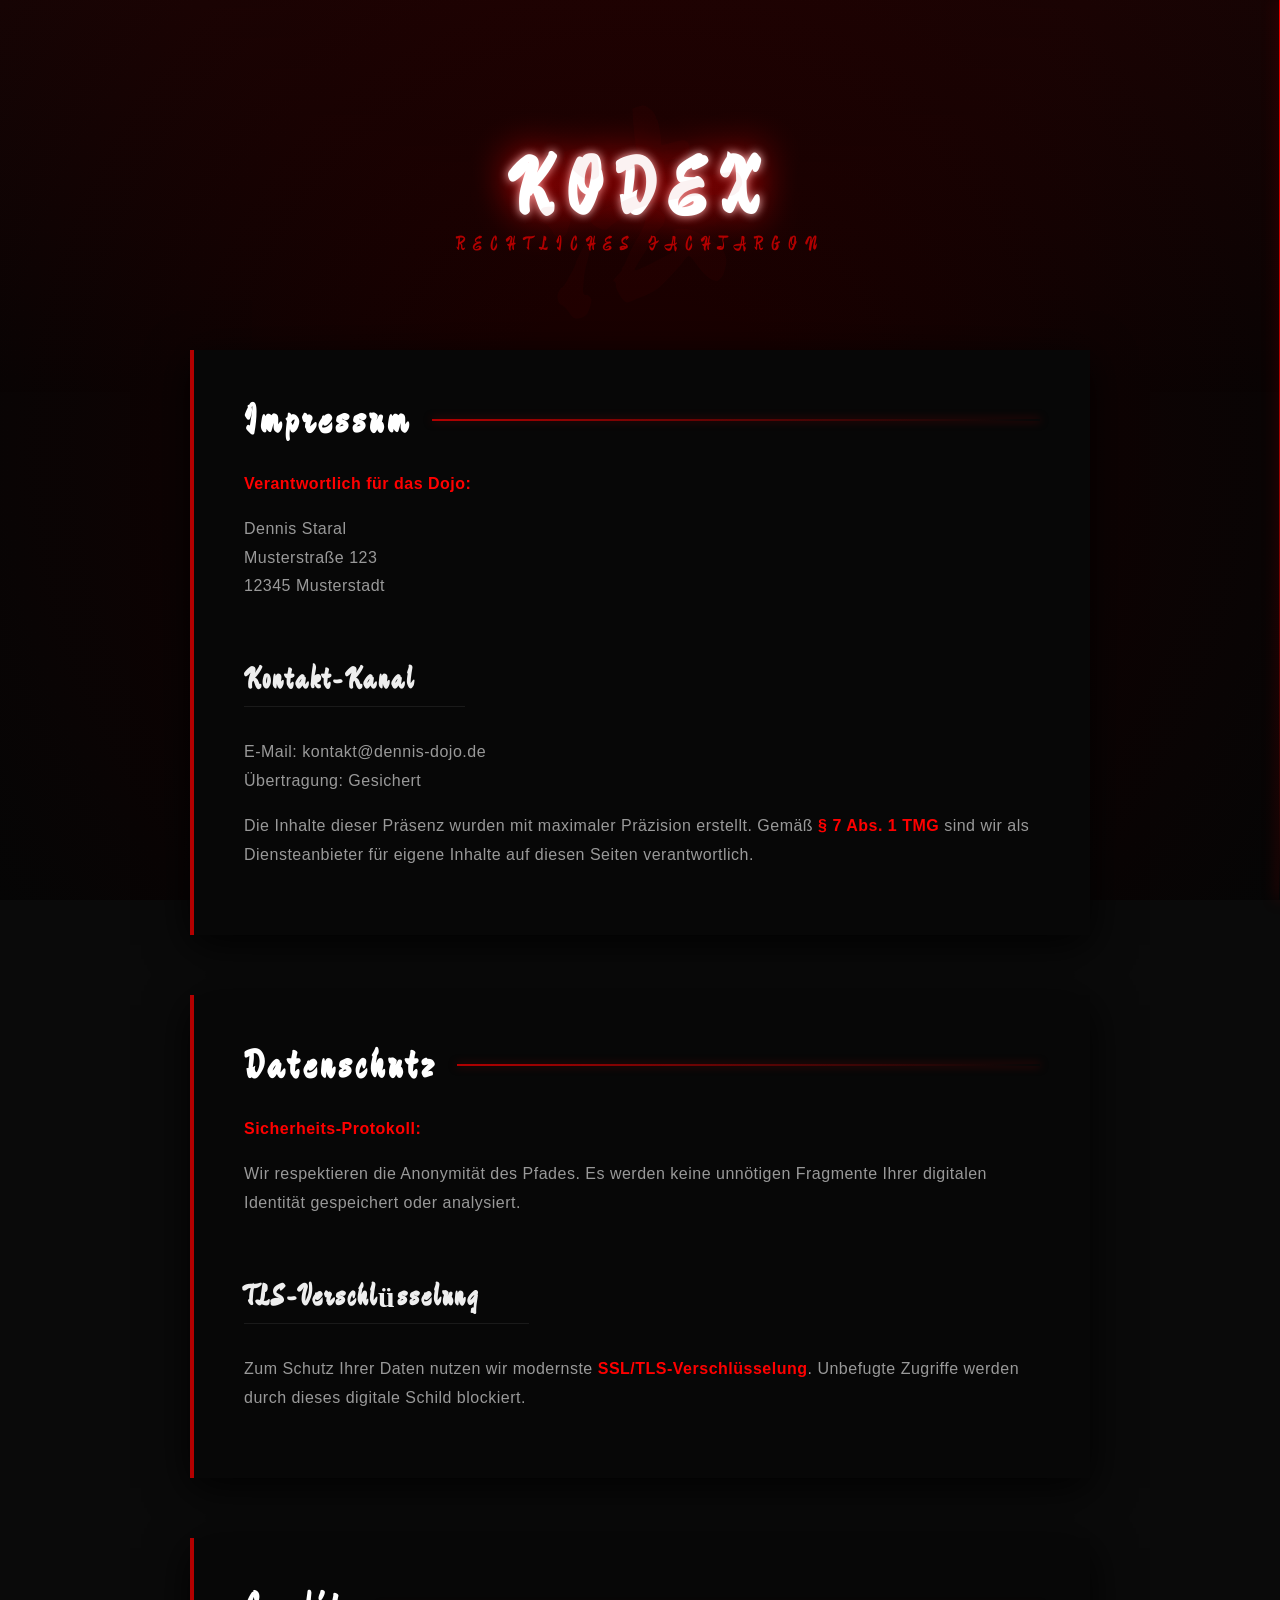
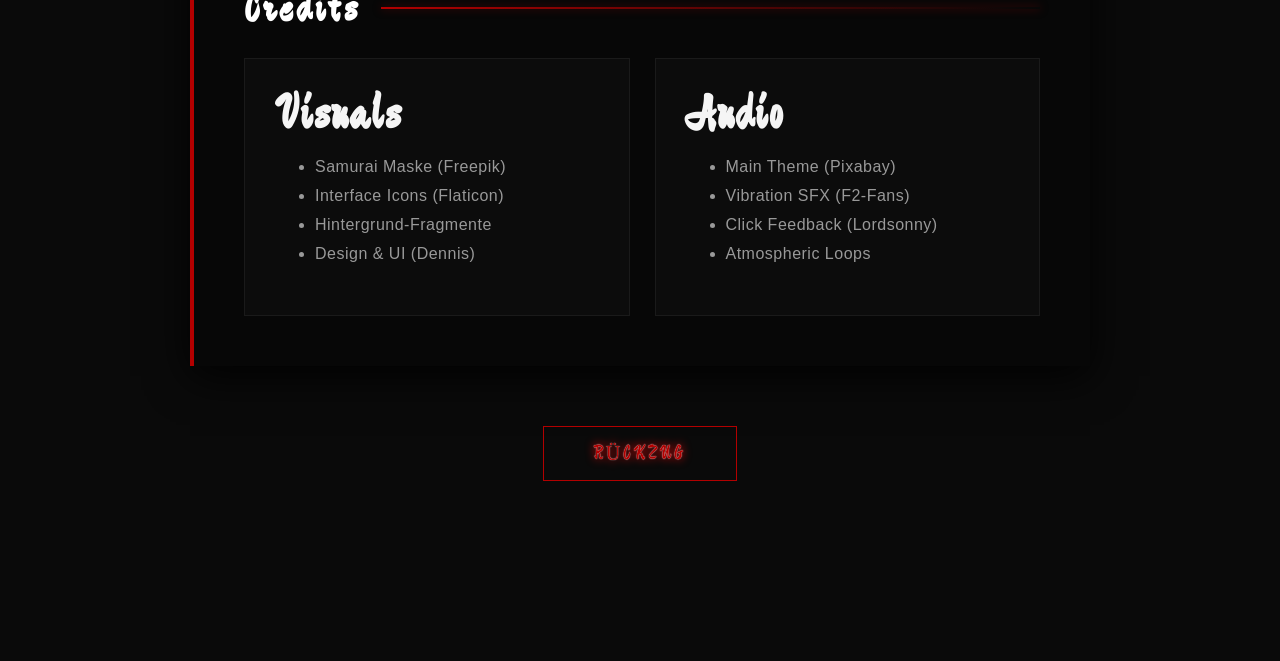
==== Portfolio/data.html @ c346a445 "Add files via upload" ====
<!DOCTYPE html>
<html lang="de" onmouseenter="themePlay()" onmouseleave="themeFinish()">

<head>
    <meta charset="UTF-8">
    <meta name="viewport" content="width=device-width, initial-scale=1.0">
    <link href="https://fonts.googleapis.com/css2?family=Ma+Shan+Zheng&display=swap" rel="stylesheet">
    <link rel="stylesheet" href="style.css">
    <link rel="stylesheet" href="data.css">
    <title>サムライのポートフォリオ</title>
</head>

<body>
    <div class="scrollbar-line"></div>
    <div class="body-bg"></div>
    <div id="message-box"><b>KLeiner Fehler:</b> Bitte klicke zuerst auf die Seite<b> ⤦</b><br>e.message</div>

    <header>
        <div class="header-bg">法</div>
        <div class="header-name">
            <h1>KODEX</h1>
            <span class="header-text">Rechtliches Fachjargon</span>
        </div>
    </header>

    <main>
        <div class="main-zone" id="impressum" onmouseenter="skillsPlay()">
            <div class="main-name">
                <h2>Impressum</h2>
                <div class="main-line"></div>
            </div>

            <div class="main-text">
                <p><b>Verantwortlich für das Dojo:</b></p>
                <p>Dennis Staral<br>Musterstraße 123<br>12345 Musterstadt</p>

                <h3>Kontakt-Kanal</h3>
                <p>E-Mail: kontakt@dennis-dojo.de<br>
                Übertragung: Gesichert</p>

                <p>Die Inhalte dieser Präsenz wurden mit maximaler Präzision erstellt. Gemäß <b>§ 7 Abs. 1 TMG</b> sind wir als Diensteanbieter für eigene Inhalte auf diesen Seiten verantwortlich.</p>
            </div>
        </div>

        <div class="main-zone" id="data" onmouseenter="skillsPlay()">
            <div class="main-name">
                <h2>Datenschutz</h2>
                <div class="main-line"></div>
            </div>

            <div class="main-text">
                <p><b>Sicherheits-Protokoll:</b></p>
                <p>Wir respektieren die Anonymität des Pfades. Es werden keine unnötigen Fragmente Ihrer digitalen Identität gespeichert oder analysiert.</p>

                <h3>TLS-Verschlüsselung</h3>
                <p>Zum Schutz Ihrer Daten nutzen wir modernste <b>SSL/TLS-Verschlüsselung</b>. Unbefugte Zugriffe werden durch dieses digitale Schild blockiert.</p>
            </div>
        </div>

        <div class="main-zone" id="credits" onmouseenter="skillsPlay()">
            <div class="main-name">
                <h2>Credits</h2>
                <div class="main-line"></div>
            </div>

            <div class="credit-grid">
                <div class="credit-zone">
                    <h3>Visuals</h3>
                    <div class="main-text">
                        <ul>
                            <li>Samurai Maske (Freepik)</li>
                            <li>Interface Icons (Flaticon)</li>
                            <li>Hintergrund-Fragmente</li>
                            <li>Design & UI (Dennis)</li>
                        </ul>
                    </div>
                </div>

                <div class="credit-zone">
                    <h3>Audio</h3>
                    <div class="main-text">
                        <ul>
                            <li>Main Theme (Pixabay)</li>
                            <li>Vibration SFX (F2-Fans)</li>
                            <li>Click Feedback (Lordsonny)</li>
                            <li>Atmospheric Loops</li>
                        </ul>
                    </div>
                </div>
            </div>
        </div>

        <div class="link">
            <span class="exit" id="dataLink" onmouseenter="exitPlay()" onclick="dataBackLink()">RÜCKZUG</span>
        </div>
    </main>

    <script src="audio.js"></script>
    <script src="data.js"></script>
</body>

</html>
---- Portfolio/style.css ----
/*--------------------------------------------------
                        Body
--------------------------------------------------*/
body {
    margin: 0;
    background-color: #0a0a0a;
    font-family: 'Ma Shan Zheng', cursive;
    color: #f5f5f5;
    overflow-x: hidden;
    min-height: 100vh;
    letter-spacing: 1px;
    cursor: default;
}

.scrollbar-line {
    position: fixed;
    top: 0;
    right: -0.5px;
    width: 2px;
    height: 100vh;
    background: linear-gradient(to bottom, #ff0000 0%, #b30000 50%, #b3000000 100%);
    z-index: 10;
    box-shadow: 0 0 15px #ff000099;
}

/*--------------------------------------------------
                        Header
--------------------------------------------------*/

svg {
    position: absolute;
    top: 0;
    left: 0;
    width: 100%;
    height: 100%;
    z-index: -1;
}

.header-nav {
    position: absolute;
    top: 0;
    left: 0;
    width: 100%;
    height: 100%;
    z-index: 10;
    pointer-events: none;
}

.item {
    font-size: 50px;
    transition: 0.3s;
    text-shadow: 0 0 1px #fff, 0 0 10px #ff0000;
}

.item:hover {
    transform: scale(1.25);
    letter-spacing: 3px;
    text-shadow: 0 0 40px #ff0000, 0 0 10px #fff;
}

.header-nav .item,
.header-logo {
    position: absolute;
    cursor: pointer;
    user-select: none;
    z-index: 10;
    pointer-events: auto;
}


.header-img img {
    width: 100%;
    height: 100%;
}

/*--------------------------------------------------
                        Exit
--------------------------------------------------*/

.exit {
    position: fixed;
    bottom: 30px;
    right: 30px;
    font-size: 30px;
    color: #b30000;
    border-bottom: 2px solid #b30000;
    text-shadow: 0 0 1px #fff, 0 0 10px #ff0000;
    z-index: 10;
    transition: 0.3s;
    cursor: pointer;
}

.exit:hover {
    transform: scale(1.25);
    letter-spacing: 3px;
    color: #d2b04c;
    text-shadow: 0 0 60px #fff, 0 0 10px #ff0000;
}

/*--------------------------------------------------
                        Footer
--------------------------------------------------*/

footer {
    background: #111;
    border-top: 1px solid #b30000;
    padding: 20px 0;
    margin-top: 50px;
}

.footer-nav {
    display: grid;
    grid-template-columns: repeat(3, 1fr);
    gap: 20px;
    text-align: center;
}

h1 {
    color: #be0000;
    margin-bottom: 55px;
    letter-spacing: 2px;
    font-size: 48px;
}

h2 {
    font-size: 35px;
    letter-spacing: 2px;
}

h3 {
    font-size: 48px;
    letter-spacing: 2px;
    margin: 10px 0;
}

#data-li {
    font-size: 28px;
    color: #d2b04c;
    border-bottom: 2px solid #be0000;
}

#data-li:hover {
    font-size: 35px;
    color: #be0000;
    padding-left: 5px;
    border-left: 5px solid #d2b04c;
    border-bottom: 0px solid;
    cursor: pointer;
}

.footer-link:hover {
    color: #be0000;
    padding-left: 10px;
    border-left: 5px solid #d2b04c;
    cursor: pointer;
}

.footer-name {
    color: #d2b04c;
    text-shadow: 0 0 60px #fff, 0 0 20px #be0000;
    font-size: 48px;
    padding-top: 45px;
}

/*--------------------------------------------------
                    Message-Box
--------------------------------------------------*/
#message-box {
    position: fixed;
    top: 10%;
    left: 50%;
    transform: translateX(-50%);
    background: #b30000e6;
    color: white;
    padding: 15px 30px;
    border-radius: 5px;
    font-family: sans-serif;
    font-weight: bold;
    font-size: 16px;
    box-shadow: 0 10px 30px #0000004d;
    z-index: 10;
    opacity: 0;
    pointer-events: none;
    transition: opacity 0.5s ease, transform 0.5s ease;
}

#message-box.show {
    opacity: 1;
    transform: translateX(-50%) translateY(20px);
}

/*--------------------------------------------------
                    Scrollbar
--------------------------------------------------*/
::-webkit-scrollbar {
    width: 15px;
}

::-webkit-scrollbar-thumb {
    background: #be0000;
    border-radius: 2.5px;
}

::-webkit-scrollbar-track {
    background: #0a0a0a;
}
---- Portfolio/data.css ----
/*--------------------------------------------------
                        Body
--------------------------------------------------*/

.body-bg {
    position: fixed;
    top: 0;
    left: 0;
    width: 100%;
    height: 100%;
    background: radial-gradient(circle at 50% 50%, #1a0000 0%, #050505 100%);
    z-index: -1;
}

/*--------------------------------------------------
                        Header
--------------------------------------------------*/

header {
    position: relative;
    height: 400px;
    display: flex;
    justify-content: center;
    align-items: center;
    overflow: hidden;
    background: linear-gradient(to bottom, #b300001a, transparent);
}

header .header-bg {
    position: absolute;
    font-size: 240px;
    color: #b300000d;
    z-index: 0;
    user-select: none;
    pointer-events: none;
    transform: rotate(-10deg);
}

header .header-text {
    position: relative;
    z-index: 2;
    text-align: center;
    margin-top: 5px;
}

header h1 {
    display: flex;
    justify-content: center;
    font-size: 80px;
    color: #fff;
    margin: 0;
    letter-spacing: 15px;
    text-shadow: 0 0 40px #ff0000, 0 0 10px #fff;
}

.header-text {
    font-size: 20px;
    color: #b30000;
    letter-spacing: 8px;
    text-transform: uppercase;
    margin-top: -10px;
    display: block;
}

/*--------------------------------------------------
                        Main
--------------------------------------------------*/

main {
    max-width: 900px;
    margin: -50px auto 0;
    padding: 0 20px 80px;
    position: relative;
    z-index: 5;
}

.main-zone {
    background: #080808fa;
    border-left: 4px solid #b30000;
    padding: 50px;
    margin-bottom: 60px;
    box-shadow: 0 10px 40px #000000e6;
    transition: transform 0.3s ease, box-shadow 0.3s ease;
    scroll-margin-top: 50px;
}

.main-zone:hover {
    transform: translateX(5px);
    box-shadow: 0 10px 50px #b3000033;
}

.main-name {
    display: flex;
    align-items: center;
    margin-bottom: 30px;
}

.main-zone h2 {
    font-size: 40px;
    color: #ffffff;
    margin: 0;
    padding-right: 20px;
    white-space: nowrap;
    letter-spacing: 4px;
}

.main-line {
    height: 2px;
    flex-grow: 1;
    background: linear-gradient(to right, #b30000 0%, #b3000000 100%);
    box-shadow: 0 0 8px #b3000080;
}

.main-text {
    font-family: sans-serif;
    line-height: 1.8;
    color: #999;
    font-size: 16px;
    letter-spacing: 0.5px;
}

.main-text b {
    color: #ff0000;
    font-weight: 600;
}

.main-text h3 {
    font-family: 'Ma Shan Zheng', cursive;
    color: #eee;
    font-size: 30px;
    margin-top: 35px;
    margin-bottom: 15px;
    border-bottom: 1px solid #1a1a1a;
    display: inline-block;
    padding-right: 50px;
}

.credit-grid {
    display: flex;
    gap: 25px;
    margin-top: 30px;
}

.credit-zone {
    flex: 1;
    background: #0c0c0c;
    border: 1px solid #1a1a1a;
    padding: 30px;
    transition: 0.3s ease;
}

.credit-zone:hover {
    border-color: #b30000;
    background: #110000;
}

.credit-zone h3 {
    margin-top: 0;
    border: none;
}

/*--------------------------------------------------
                        Footer
--------------------------------------------------*/

.link {
    text-align: center;
    padding-bottom: 100px;
}

.exit {
    display: inline-block;
    position: static;
    padding: 15px 50px;
    border: 1px solid #b30000;
    color: #b30000;
    text-decoration: none;
    font-size: 20px;
    transition: 0.5s ease;
    background: transparent;
    letter-spacing: 3px;
}

.exit:hover {
    background: #b30000;
    color: #fff;
    box-shadow: 0 0 25px #b3000099;
    transform: translateY(-3px);
}

/*--------------------------------------------------
                    Message-Box
--------------------------------------------------*/

#message-box {
    position: fixed;
    top: 30px;
    left: 50%;
    transform: translateX(-50%);
    background: #b30000;
    color: #fff;
    padding: 20px 40px;
    font-family: sans-serif;
    z-index: 2000;
    border: 1px solid #ff4d4d;
    display: none;
    text-align: center;
}
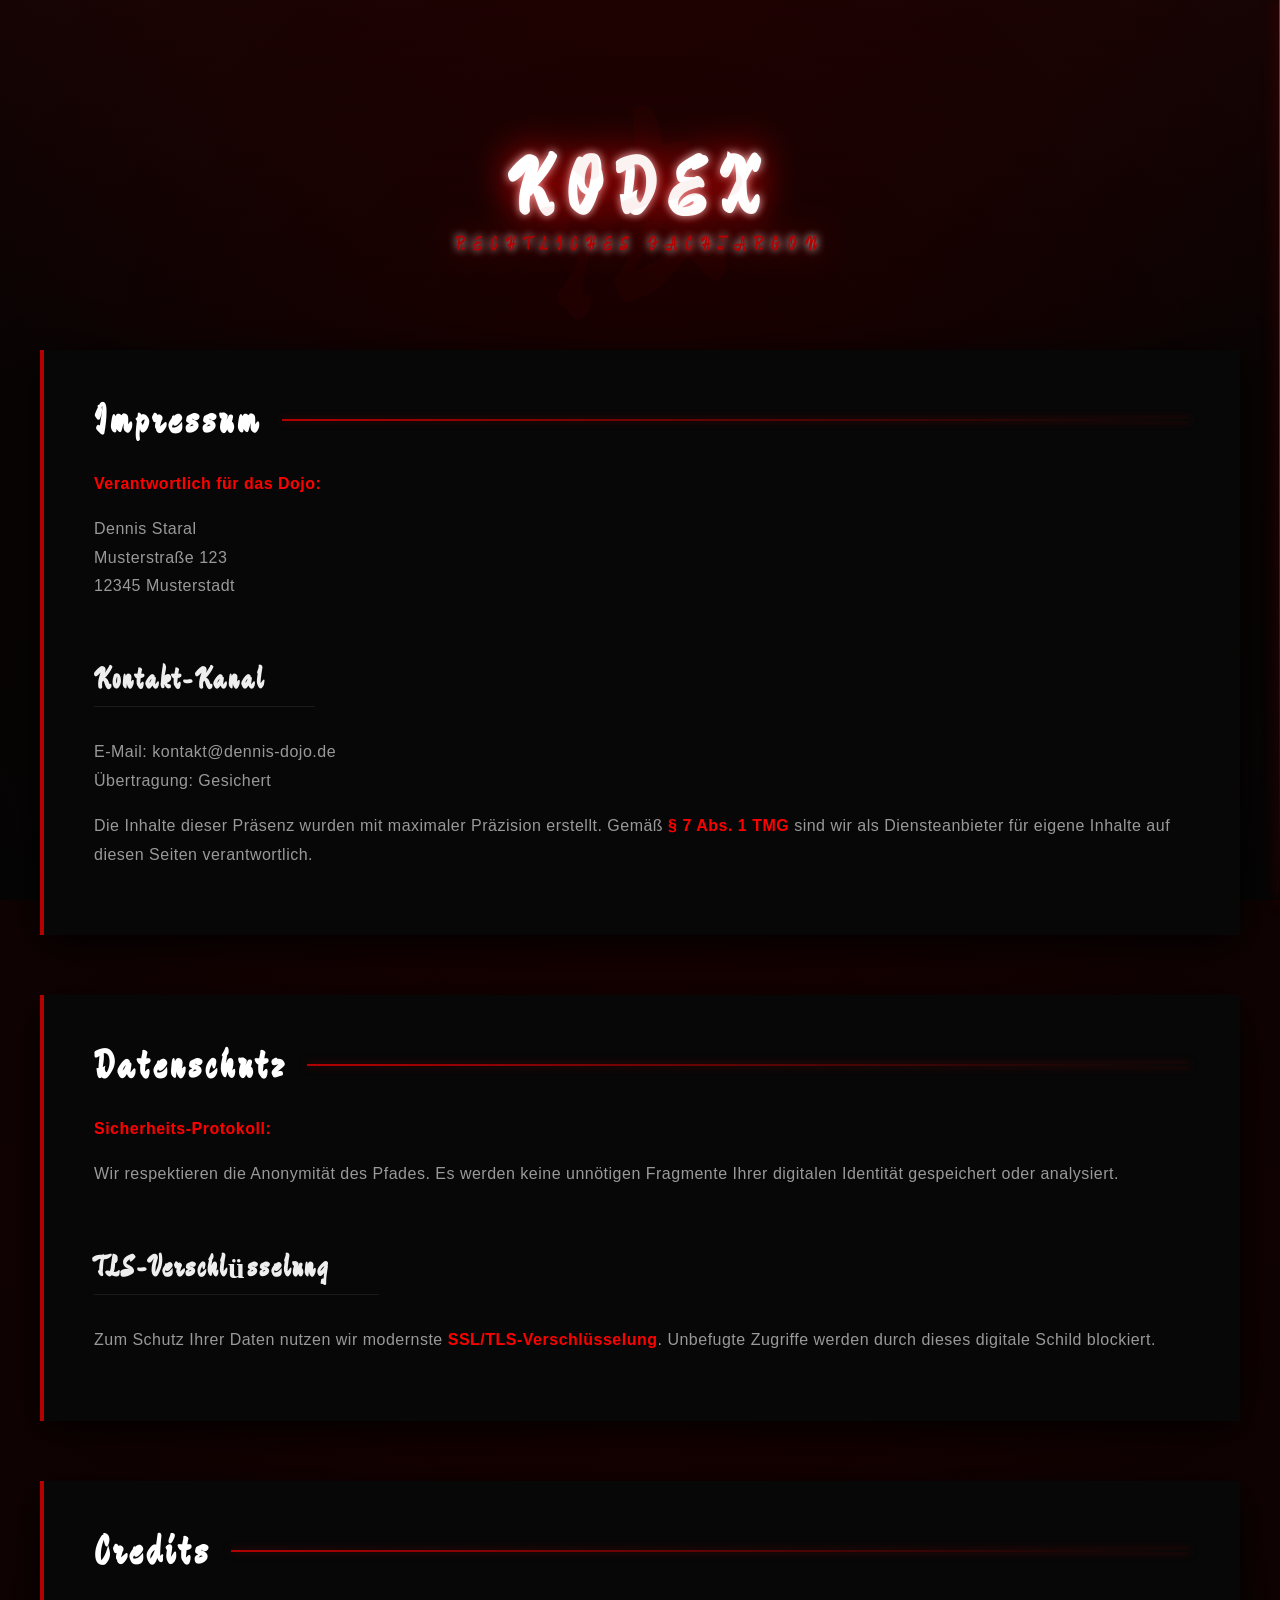
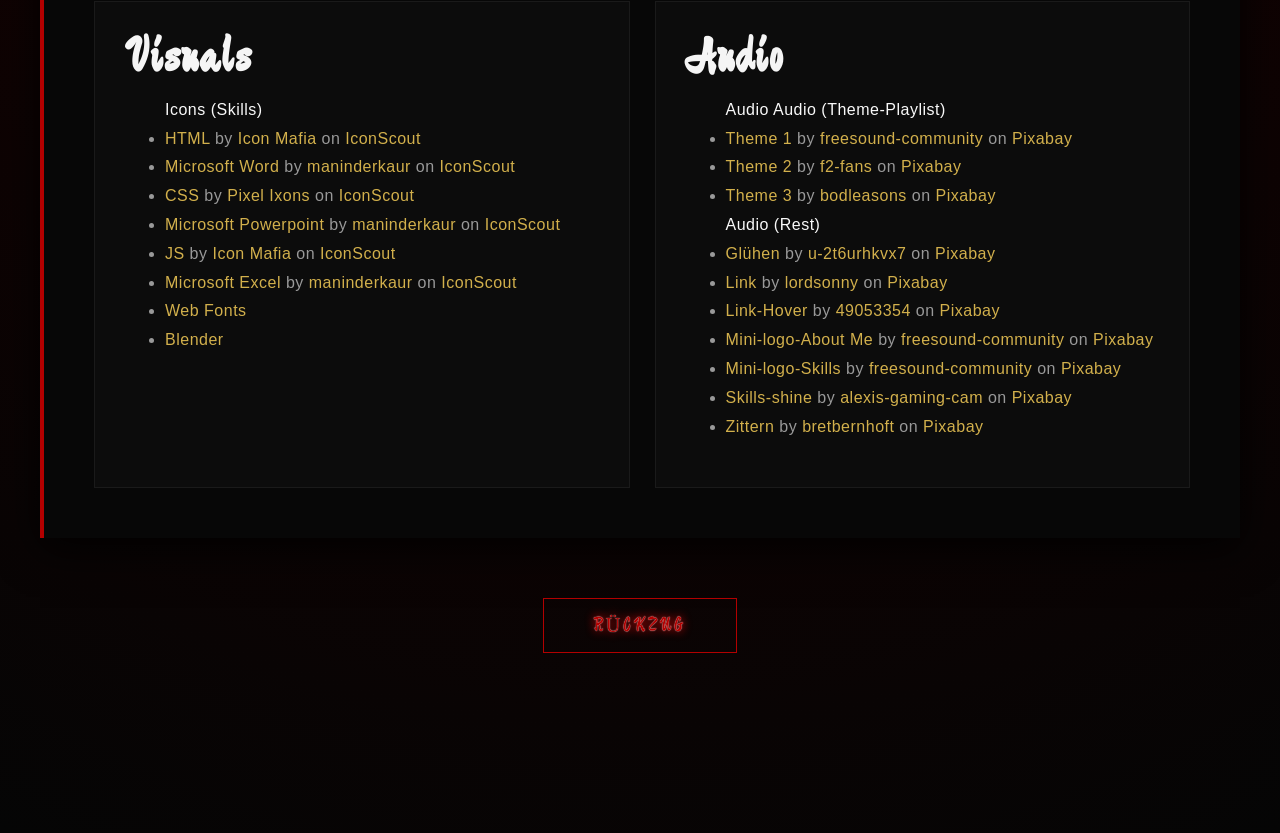
==== commit fd1d8ed8: "Add files via upload" ====
--- a/Portfolio/data.html
+++ b/Portfolio/data.html
@@ -36,9 +36,10 @@
 
                 <h3>Kontakt-Kanal</h3>
                 <p>E-Mail: kontakt@dennis-dojo.de<br>
-                Übertragung: Gesichert</p>
+                    Übertragung: Gesichert</p>
 
-                <p>Die Inhalte dieser Präsenz wurden mit maximaler Präzision erstellt. Gemäß <b>§ 7 Abs. 1 TMG</b> sind wir als Diensteanbieter für eigene Inhalte auf diesen Seiten verantwortlich.</p>
+                <p>Die Inhalte dieser Präsenz wurden mit maximaler Präzision erstellt. Gemäß <b>§ 7 Abs. 1 TMG</b> sind
+                    wir als Diensteanbieter für eigene Inhalte auf diesen Seiten verantwortlich.</p>
             </div>
         </div>
 
@@ -50,10 +51,12 @@
 
             <div class="main-text">
                 <p><b>Sicherheits-Protokoll:</b></p>
-                <p>Wir respektieren die Anonymität des Pfades. Es werden keine unnötigen Fragmente Ihrer digitalen Identität gespeichert oder analysiert.</p>
+                <p>Wir respektieren die Anonymität des Pfades. Es werden keine unnötigen Fragmente Ihrer digitalen
+                    Identität gespeichert oder analysiert.</p>
 
                 <h3>TLS-Verschlüsselung</h3>
-                <p>Zum Schutz Ihrer Daten nutzen wir modernste <b>SSL/TLS-Verschlüsselung</b>. Unbefugte Zugriffe werden durch dieses digitale Schild blockiert.</p>
+                <p>Zum Schutz Ihrer Daten nutzen wir modernste <b>SSL/TLS-Verschlüsselung</b>. Unbefugte Zugriffe werden
+                    durch dieses digitale Schild blockiert.</p>
             </div>
         </div>
 
@@ -68,10 +71,45 @@
                     <h3>Visuals</h3>
                     <div class="main-text">
                         <ul>
-                            <li>Samurai Maske (Freepik)</li>
-                            <li>Interface Icons (Flaticon)</li>
-                            <li>Hintergrund-Fragmente</li>
-                            <li>Design & UI (Dennis)</li>
+                            <span class="main-li">
+                                Icons (Skills)
+                            </span>
+                            <li>
+                                <a href="https://iconscout.com/icons/html">HTML</a> by
+                                <a href="https://iconscout.com/contributors/icon-mafia">Icon Mafia</a> on
+                                <a href="https://iconscout.com">IconScout</a>
+                            </li>
+                            <li>
+                                <a href="https://iconscout.com/icons/microsoft-word">Microsoft Word</a> by
+                                <a href="https://iconscout.com/contributors/maninderkaur">maninderkaur</a> on
+                                <a href="https://iconscout.com">IconScout</a>
+                            </li>
+                            <li>
+                                <a href="https://iconscout.com/icons/css">CSS</a> by
+                                <a href="https://iconscout.com/contributors/pixel-icons">Pixel Ixons</a> on
+                                <a href="https://iconscout.com">IconScout</a>
+                            </li>
+                            <li>
+                                <a href="https://iconscout.com/icons/microsoft-powerpoint">Microsoft Powerpoint</a> by
+                                <a href="https://iconscout.com/contributors/maninderkaur">maninderkaur</a> on
+                                <a href="https://iconscout.com">IconScout</a>
+                            </li>
+                            <li>
+                                <a href="https://iconscout.com/icons/javascript">JS</a> by
+                                <a href="https://iconscout.com/contributors/icon-mafia">Icon Mafia</a> on
+                                <a href="https://iconscout.com">IconScout</a>
+                            </li>
+                            <li>
+                                <a href="https://iconscout.com/icons/microsoft-excel">Microsoft Excel</a> by
+                                <a href="https://iconscout.com/contributors/maninderkaur">maninderkaur</a> on
+                                <a href="https://iconscout.com">IconScout</a>
+                            </li>
+                            <li>
+                                <a href="http://www.onlinewebfonts.com">Web Fonts</a>
+                            </li>
+                            <li>
+                                <a href="https://icons8.de/icons/collections/67wqz8zik04843qzxt2r">Blender</a>
+                            </li>
                         </ul>
                     </div>
                 </div>
@@ -80,10 +118,65 @@
                     <h3>Audio</h3>
                     <div class="main-text">
                         <ul>
-                            <li>Main Theme (Pixabay)</li>
-                            <li>Vibration SFX (F2-Fans)</li>
-                            <li>Click Feedback (Lordsonny)</li>
-                            <li>Atmospheric Loops</li>
+                            <span class="main-li">
+                                Audio
+                            </span>
+                            <span class="main-li">
+                                Audio (Theme-Playlist)
+                            </span>
+                            <li>
+                                <a href="https://pixabay.com/sound-effects/musical-breaking-news-in-2029-5994/">Theme 1</a> by
+                                <a href="https://pixabay.com/users/freesound_community-46691455/">freesound-community</a> on
+                                <a href="https://pixabay.com">Pixabay</a>
+                            </li>
+                            <li>
+                                <a href="https://pixabay.com/sound-effects/musical-jp-197486/">Theme 2</a> by
+                                <a href="https://pixabay.com/users/f2_fans-39928547/">f2-fans</a> on
+                                <a href="https://pixabay.com">Pixabay</a>
+                            </li>
+                            <li>
+                                <a href="">Theme 3</a> by
+                                <a href="">bodleasons</a> on
+                                <a href="https://pixabay.com">Pixabay</a>
+                            </li>
+                            <span class="main-li">
+                                Audio (Rest)
+                            </span>
+                            <li>
+                                <a href="">Glühen</a> by
+                                <a href="">u-2t6urhkvx7</a> on
+                                <a href="https://pixabay.com">Pixabay</a>
+                            </li>
+                            <li>
+                                <a href="">Link</a> by
+                                <a href="">lordsonny</a> on
+                                <a href="https://pixabay.com">Pixabay</a>
+                            </li>
+                            <li>
+                                <a href="">Link-Hover</a> by
+                                <a href="">49053354</a> on
+                                <a href="https://pixabay.com">Pixabay</a>
+                            </li>
+                            <li>
+                                <a href="">Mini-logo-About Me</a> by
+                                <a href="https://pixabay.com/users/freesound_community-46691455/">freesound-community</a> on
+                                <a href="https://pixabay.com">Pixabay</a>
+                            </li>
+                            <li>
+                                <a href="">Mini-logo-Skills</a> by
+                                <a href="https://pixabay.com/users/freesound_community-46691455/">freesound-community</a> on
+                                <a href="https://pixabay.com">Pixabay</a>
+                            </li>
+                            <li>
+                                <a href="https://pixabay.com/sound-effects/film-special-effects-katana-370403/">Skills-shine</a> by
+                                <a href="https://pixabay.com/users/alexis_gaming_cam-50011695/">alexis-gaming-cam</a> on
+                                <a href="https://pixabay.com">Pixabay</a>
+                            </li>
+                            <li>
+                                <a href="https://pixabay.com/sound-effects/film-special-effects-rumbling-1-128827/">Zittern</a> by
+                                <a href="https://pixabay.com/users/bretbernhoft-30625489/">bretbernhoft</a> on
+                                <a href="https://pixabay.com">Pixabay</a>
+                            </li>
                         </ul>
                     </div>
                 </div>
--- a/Portfolio/style.css
+++ b/Portfolio/style.css
@@ -3,13 +3,14 @@
 --------------------------------------------------*/
 body {
     margin: 0;
-    background-color: #0a0a0a;
+    background-color: #050505;
     font-family: 'Ma Shan Zheng', cursive;
     color: #f5f5f5;
     overflow-x: hidden;
     min-height: 100vh;
     letter-spacing: 1px;
     cursor: default;
+    background: radial-gradient(circle at center, #1a0000 0%, #050505 100%);
 }
 
 .scrollbar-line {
@@ -27,6 +28,16 @@
                         Header
 --------------------------------------------------*/
 
+header {
+    position: relative;
+    height: 100vh;
+    width: 100%;
+    display: flex;
+    justify-content: center;
+    align-items: center;
+    z-index: 1;
+}
+
 svg {
     position: absolute;
     top: 0;
@@ -36,6 +47,13 @@
     z-index: -1;
 }
 
+.header-fragment {
+    stroke: #b30000;
+    opacity: 0.5;
+    transition: 0.6s ease;
+    pointer-events: auto;
+}
+
 .header-nav {
     position: absolute;
     top: 0;
@@ -50,6 +68,7 @@
     font-size: 50px;
     transition: 0.3s;
     text-shadow: 0 0 1px #fff, 0 0 10px #ff0000;
+    cursor: pointer;
 }
 
 .item:hover {
@@ -58,19 +77,31 @@
     text-shadow: 0 0 40px #ff0000, 0 0 10px #fff;
 }
 
-.header-nav .item,
+.header-nav,
+.item,
 .header-logo {
     position: absolute;
-    cursor: pointer;
     user-select: none;
     z-index: 10;
     pointer-events: auto;
 }
 
+.header-logo {
+    display: flex;
+    flex-direction: column;
+    align-items: center;
+    cursor: default;
+}
+
 
 .header-img img {
     width: 100%;
     height: 100%;
+}
+
+.header-name {
+    color: #fff;
+    text-shadow: 0 0 40px #ff0000, 0 0 10px #fff;
 }
 
 /*--------------------------------------------------
--- a/Portfolio/data.css
+++ b/Portfolio/data.css
@@ -67,7 +67,7 @@
 --------------------------------------------------*/
 
 main {
-    max-width: 900px;
+    max-width: 1200px;
     margin: -50px auto 0;
     padding: 0 20px 80px;
     position: relative;
@@ -157,6 +157,19 @@
 .credit-zone h3 {
     margin-top: 0;
     border: none;
+}
+
+.main-li {
+    color: #f9f9f9;
+}
+
+a {
+    color: #d2b04c;
+    text-decoration: none;
+}
+
+a:hover {
+    border-bottom: 1px solid #b30000;
 }
 
 /*--------------------------------------------------
